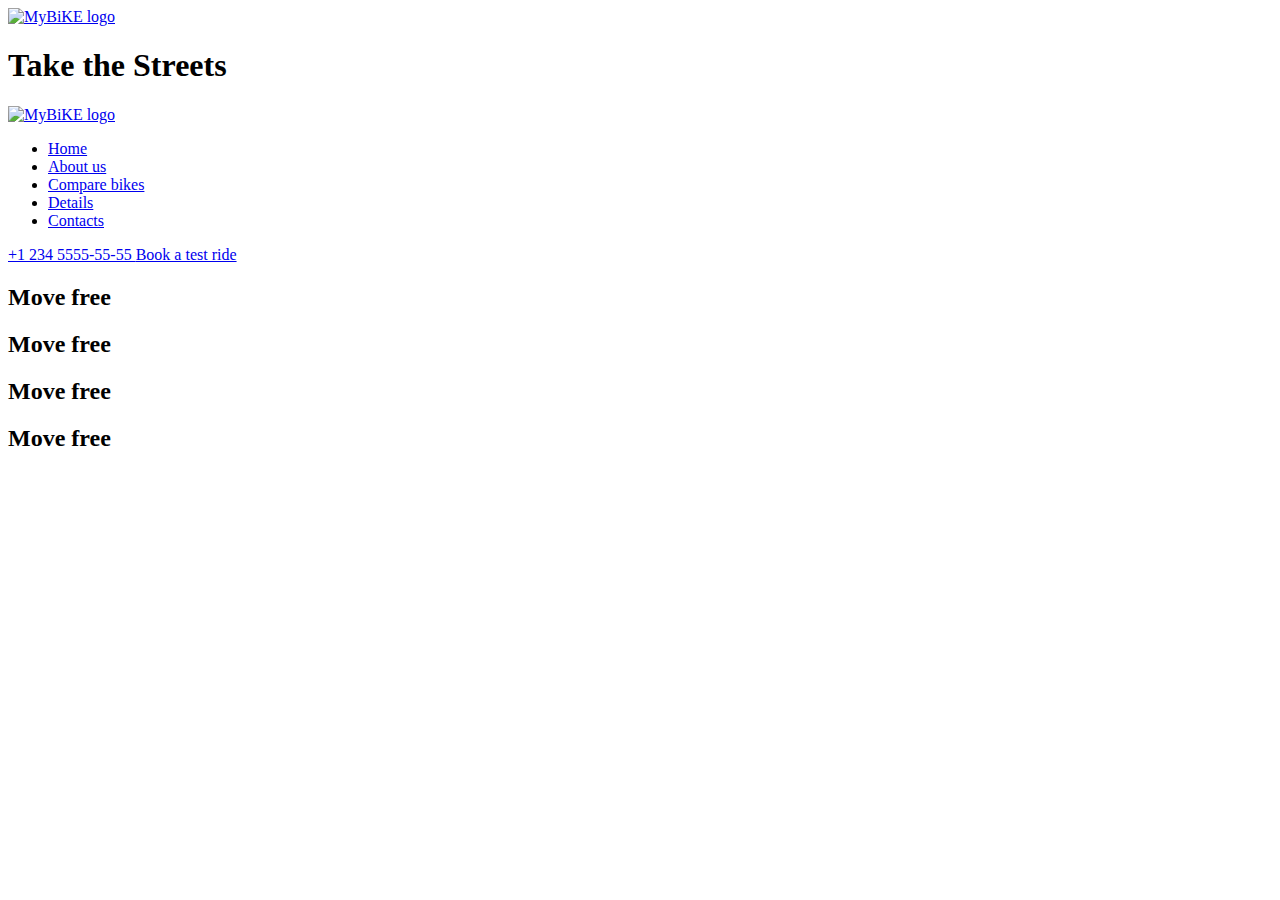
==== src/index.html @ 3254f663 "initial solution" ====
<!DOCTYPE html>
<html lang="en" class="page">
  <head>
    <meta charset="UTF-8">
    <meta name="viewport" content="width=device-width, initial-scale=1.0">
    <title>MyBiKE</title>
    <link rel="preconnect" href="https://fonts.googleapis.com">
    <link rel="preconnect" href="https://fonts.gstatic.com" crossorigin>
    <link href="https://fonts.googleapis.com/css2?family=Poppins:wght@400;500;600;700&family=Roboto:wght@100;300;500&display=swap" rel="stylesheet">
    <link rel="stylesheet" type="text/css" href="styles/main.css">
    <script src="scripts/main.js" defer></script>
  </head>
  <body class="page__body">
    <header class="header">
      <div class="top-bar">
        <a href="#" class="top-bar__logo">
          <img src="image/logo.png" alt="MyBiKE logo">
        </a>

        <div class="top-bar__icons">
          <a href="#" class="icon icon--phone"></a>
          <a href="#menu" class="icon icon--menu"></a>
        </div>
      </div>
      <div class="header_bottom">
        <h1 class="header__title">Take the Streets</h1>
      </div>
    </header>

    <aside class="menu page__menu" id="menu">
      <div class="top-bar menu__top">
        <a href="#" class="top-bar__logo">
          <img src="image/logo-menu.png" alt="MyBiKE logo">
        </a>

        <a href="#" class="icon icon--close"></a>
      </div>

      <div class="menu__content">
        <nav class="nav menu__nav">
          <ul class="nav__list">
            <li class="nav__item">
              <a class="nav__link" href="#">Home</a>
            </li>
            <li class="nav__item">
              <a class="nav__link" href="#about-us">About us</a>
            </li>
            <li class="nav__item">
              <a class="nav__link" href="#compare-bikes">Compare bikes</a>
            </li>
            <li class="nav__item">
              <a class="nav__link" href="#details">Details</a>
            </li>
            <li class="nav__item">
              <a class="nav__link" href="#contacts">Contacts</a>
            </li>
          </ul>
        </nav>
        <a href="tel:+1 234 5555-55-55" class="menu__phone-number">
          +1 234 5555-55-55
        </a>
        <a href="tel:+1 234 5555-55-55" class="menu__book-test-drive">
          Book a test ride
        </a>
      </div>
    </aside>

    <main class="main">

      <section class="about-us" id="about-us">
        <h2>Move free</h2>
      </section>

      <section class="compare-bikes" id="compare-bikes">
        <h2>Move free</h2>
      </section>

      <section class="details" id="details">
        <h2>Move free</h2>
      </section>

      <section class="contacts" id="contacts">
        <h2>Move free</h2>
      </section>

      <footer>

      </footer>
    </main>
  </body>
</html>
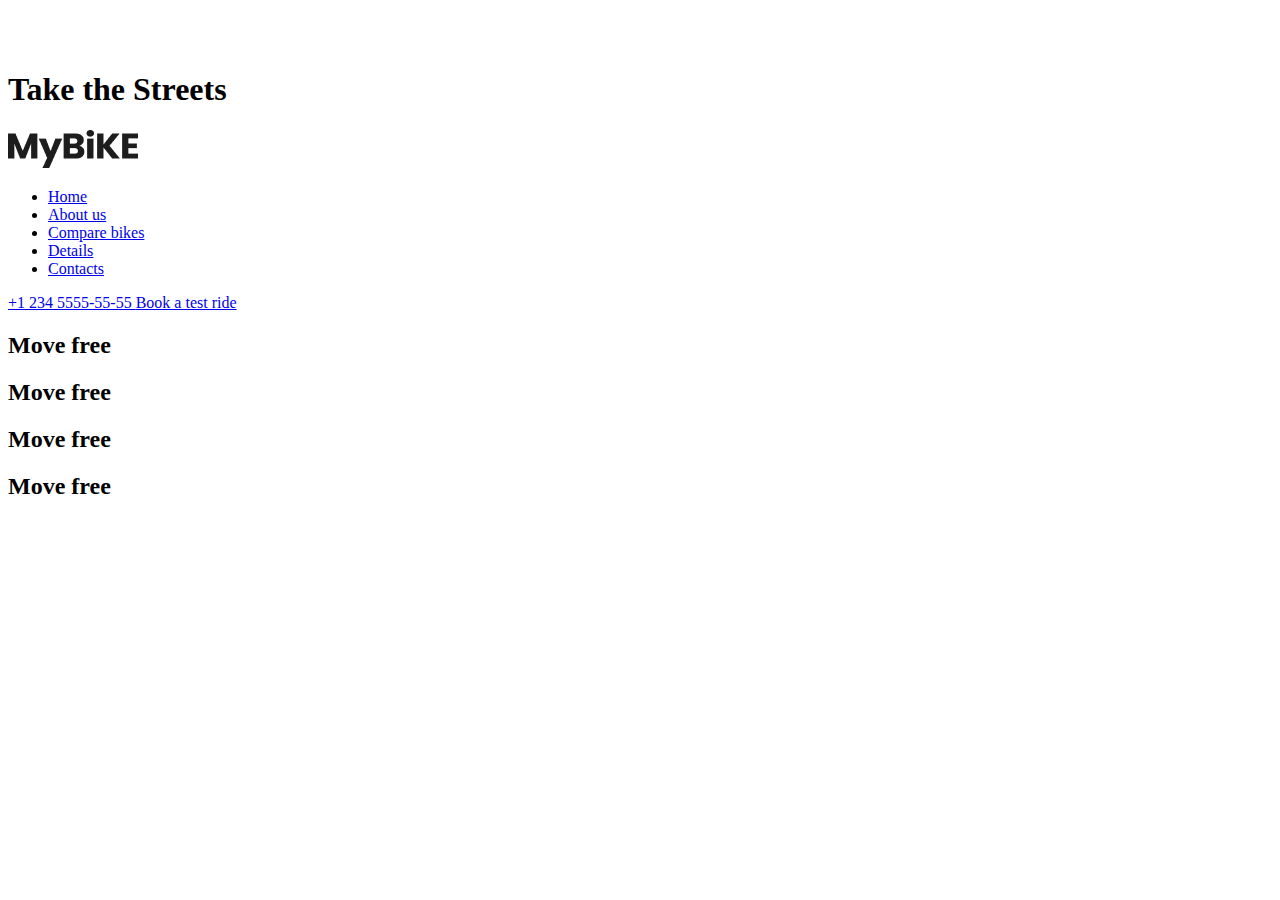
==== commit 40cb80b0: "add scss" ====
--- a/src/index.html
+++ b/src/index.html
@@ -5,9 +5,9 @@
     <meta name="viewport" content="width=device-width, initial-scale=1.0">
     <title>MyBiKE</title>
     <link rel="preconnect" href="https://fonts.googleapis.com">
-    <link rel="preconnect" href="https://fonts.gstatic.com" crossorigin>
+    <link rel="preconnect" href="https://fonts.gstatic.com">
     <link href="https://fonts.googleapis.com/css2?family=Poppins:wght@400;500;600;700&family=Roboto:wght@100;300;500&display=swap" rel="stylesheet">
-    <link rel="stylesheet" type="text/css" href="styles/main.css">
+    <link rel="stylesheet" href="styles/main.scss">
     <script src="scripts/main.js" defer></script>
   </head>
   <body class="page__body">
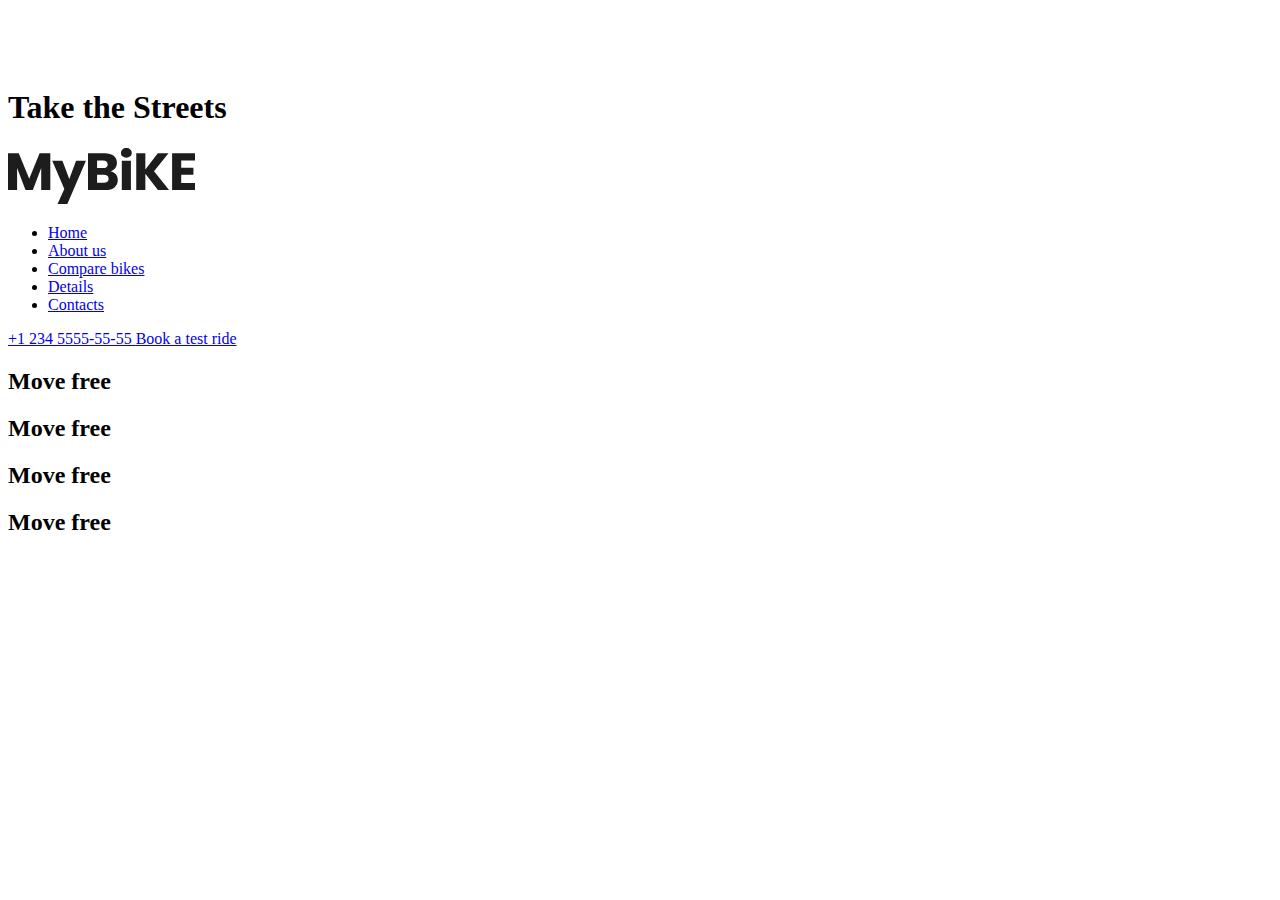
==== commit 6aff97d7: "add animations" ====
--- a/src/index.html
+++ b/src/index.html
@@ -13,8 +13,12 @@
   <body class="page__body">
     <header class="header">
       <div class="top-bar">
-        <a href="#" class="top-bar__logo">
-          <img src="image/logo.png" alt="MyBiKE logo">
+        <a href="#" class="top-bar__logo-link">
+          <img
+            class="top-bar__logo"
+            src="image/logo.svg"
+            alt="MyBiKE logo"
+          >
         </a>
 
         <div class="top-bar__icons">
@@ -29,8 +33,12 @@
 
     <aside class="menu page__menu" id="menu">
       <div class="top-bar menu__top">
-        <a href="#" class="top-bar__logo">
-          <img src="image/logo-menu.png" alt="MyBiKE logo">
+        <a href="#" class="top-bar__logo-link">
+          <img
+            class="top-bar__logo"
+            src="image/logo-menu.svg"
+            alt="MyBiKE logo"
+          >
         </a>
 
         <a href="#" class="icon icon--close"></a>
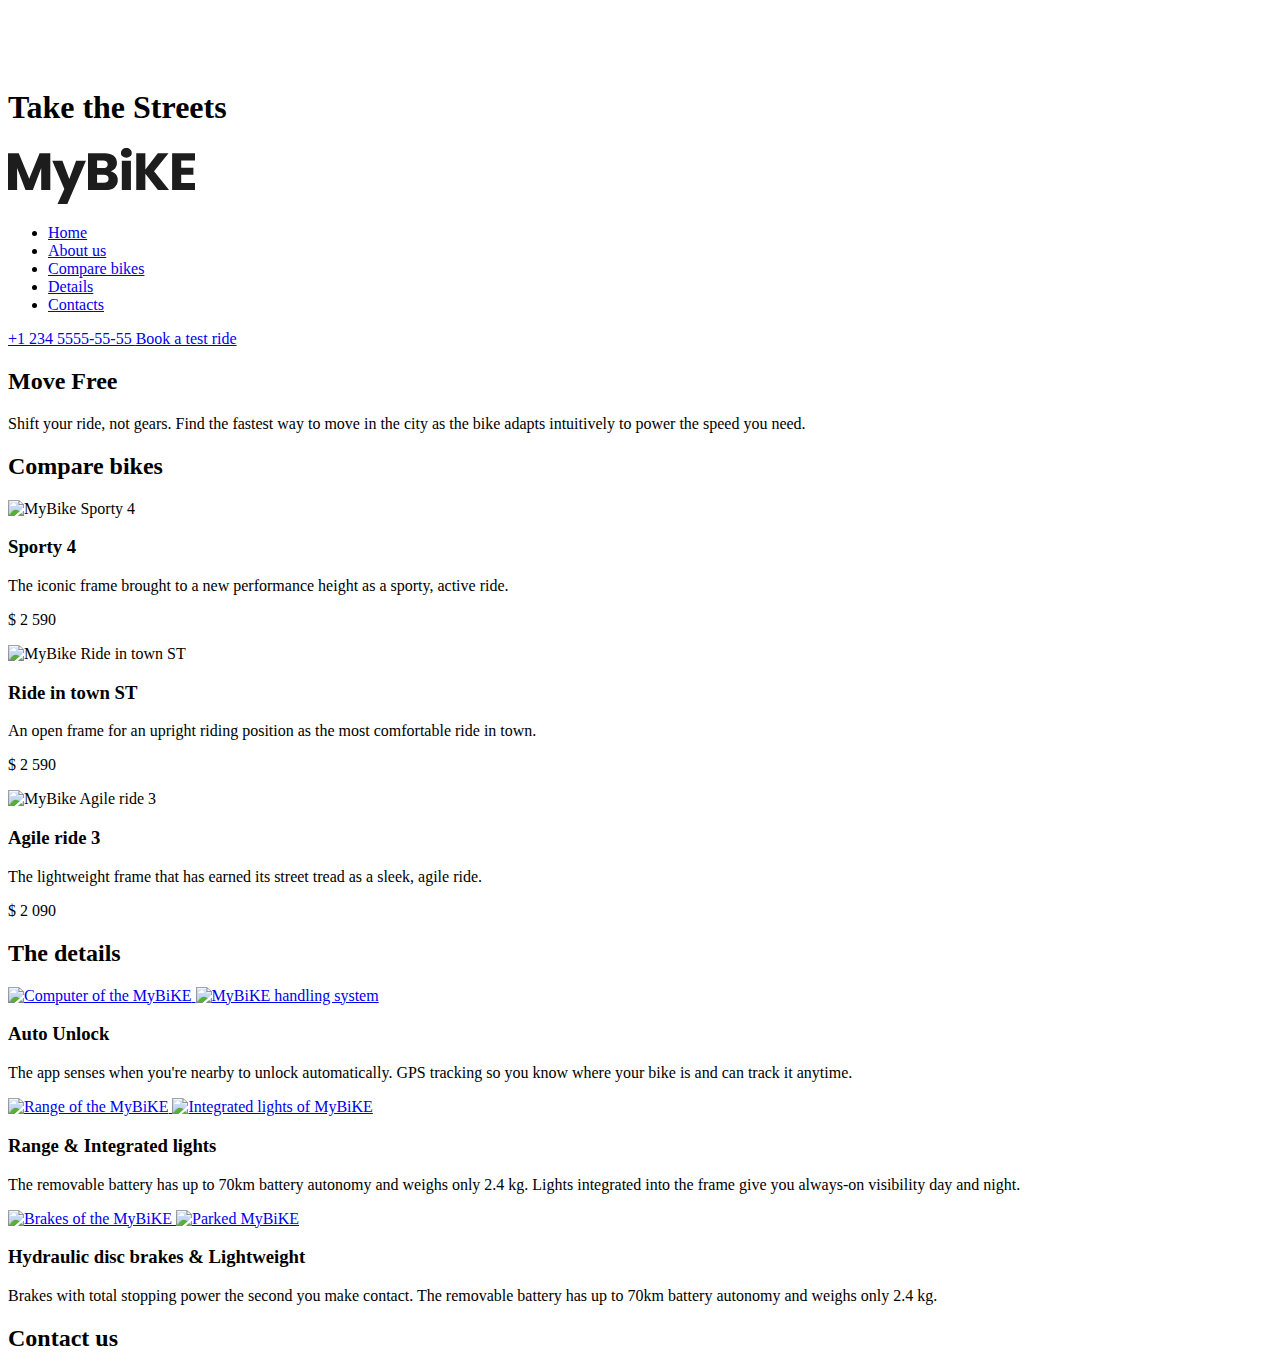
==== commit 504d8b72: "video lessons" ====
--- a/src/index.html
+++ b/src/index.html
@@ -12,88 +12,223 @@
   </head>
   <body class="page__body">
     <header class="header">
-      <div class="top-bar">
-        <a href="#" class="top-bar__logo-link">
-          <img
-            class="top-bar__logo"
-            src="image/logo.svg"
-            alt="MyBiKE logo"
-          >
-        </a>
-
-        <div class="top-bar__icons">
-          <a href="#" class="icon icon--phone"></a>
-          <a href="#menu" class="icon icon--menu"></a>
-        </div>
-      </div>
-      <div class="header_bottom">
-        <h1 class="header__title">Take the Streets</h1>
+      <div class="container">
+        <div class="header__content">
+          <div class="top-bar">
+            <a href="#" class="top-bar__logo-link">
+              <img
+                class="top-bar__logo"
+                src="image/logo.svg"
+                alt="MyBiKE logo"
+              >
+            </a>
+            <div class="top-bar__icons">
+              <a href="#" class="icon icon--phone"></a>
+              <a href="#menu" class="icon icon--menu"></a>
+            </div>
+          </div>
+          <div class="header_bottom">
+            <h1 class="header__title">Take the Streets</h1>
+          </div>
+        </div>
       </div>
     </header>
 
     <aside class="menu page__menu" id="menu">
-      <div class="top-bar menu__top">
-        <a href="#" class="top-bar__logo-link">
-          <img
-            class="top-bar__logo"
-            src="image/logo-menu.svg"
-            alt="MyBiKE logo"
-          >
-        </a>
-
-        <a href="#" class="icon icon--close"></a>
-      </div>
-
-      <div class="menu__content">
-        <nav class="nav menu__nav">
-          <ul class="nav__list">
-            <li class="nav__item">
-              <a class="nav__link" href="#">Home</a>
-            </li>
-            <li class="nav__item">
-              <a class="nav__link" href="#about-us">About us</a>
-            </li>
-            <li class="nav__item">
-              <a class="nav__link" href="#compare-bikes">Compare bikes</a>
-            </li>
-            <li class="nav__item">
-              <a class="nav__link" href="#details">Details</a>
-            </li>
-            <li class="nav__item">
-              <a class="nav__link" href="#contacts">Contacts</a>
-            </li>
-          </ul>
-        </nav>
-        <a href="tel:+1 234 5555-55-55" class="menu__phone-number">
-          +1 234 5555-55-55
-        </a>
-        <a href="tel:+1 234 5555-55-55" class="menu__book-test-drive">
-          Book a test ride
-        </a>
+      <div class="container">
+        <div class="top-bar menu__top">
+          <a href="#" class="top-bar__logo-link">
+            <img
+              class="top-bar__logo"
+              src="image/logo-menu.svg"
+              alt="MyBiKE logo"
+            >
+          </a>
+          <a href="#" class="icon icon--close"></a>
+        </div>
+        <div class="menu__bottom">
+          <nav class="nav menu__nav">
+            <ul class="nav__list">
+              <li class="nav__item">
+                <a class="nav__link" href="#">Home</a>
+              </li>
+              <li class="nav__item">
+                <a class="nav__link" href="#about-us">About us</a>
+              </li>
+              <li class="nav__item">
+                <a class="nav__link" href="#compare-bikes">Compare bikes</a>
+              </li>
+              <li class="nav__item">
+                <a class="nav__link" href="#details">Details</a>
+              </li>
+              <li class="nav__item">
+                <a class="nav__link" href="#contacts">Contacts</a>
+              </li>
+            </ul>
+          </nav>
+          <a href="tel:+1 234 5555-55-55" class="menu__phone-number">
+            +1 234 5555-55-55
+          </a>
+          <a href="tel:+1 234 5555-55-55" class="menu__book-test-drive">
+            Book a test ride
+          </a>
+        </div>
       </div>
     </aside>
 
     <main class="main">
-
-      <section class="about-us" id="about-us">
-        <h2>Move free</h2>
-      </section>
-
-      <section class="compare-bikes" id="compare-bikes">
-        <h2>Move free</h2>
-      </section>
-
-      <section class="details" id="details">
-        <h2>Move free</h2>
-      </section>
-
-      <section class="contacts" id="contacts">
-        <h2>Move free</h2>
-      </section>
-
-      <footer>
-
-      </footer>
+      <div class="container">
+        <div class="main__content">
+          <section class="about-us" id="about-us">
+            <h2 class="
+              section-title
+              section-title--align-left
+              about-us__title
+            ">
+              Move Free
+            </h2>
+
+            <div class="about-us__content">
+              <p class="about-us__description">
+                Shift your ride, not gears. Find the fastest way to move in the city
+                as the bike adapts intuitively to power the speed you need.
+              </p>
+            </div>
+          </section>
+
+          <section class="compare" id="compare-bikes">
+            <h2 class="section-title">Compare bikes</h2>
+            <div class="compare__bikes">
+              <article class="product compare__bike">
+                <img
+                  src="image/products/product-1.png"
+                  alt="MyBike Sporty 4"
+                  class="product__photo"
+                >
+                <h3 class="product__title">Sporty 4</h3>
+                <p class="prodcut_description">
+                  The iconic frame brought to a new
+                  performance height as a sporty, active ride.
+                </p>
+                <p class="product_price">$ 2 590</p>
+              </article>
+              <article class="product compare__bike">
+                <img
+                  src="image/products/product-2.png"
+                  alt="MyBike Ride in town ST"
+                  class="product__photo"
+                  width="280px"
+                >
+                <h3 class="product__title">Ride in town ST</h3>
+                <p class="prodcut_description">
+                  An open frame for an upright riding position
+                  as the most comfortable ride in town.
+                </p>
+                <p class="product_price">$ 2 590</p>
+              </article>
+              <article class="product compare__bike">
+                <img
+                  src="image/products/product-3.png"
+                  alt="MyBike Agile ride 3"
+                  class="product__photo"
+                  width="280px"
+                >
+                <h3 class="product__title">Agile ride 3</h3>
+                <p class="prodcut_description">
+                  The lightweight frame that has earned
+                  its street tread as a sleek, agile ride.
+                </p>
+                <p class="product_price">$ 2 090</p>
+              </article>
+            </div>
+          </section>
+
+          <section class="details" id="details">
+            <h2 class="section-title">The details</h2>
+            <div class="details__wrapper">
+              <article class="detail">
+                <div class="detail__photos">
+                  <a href="#" class="detail__link detail__link--wide">
+                    <img
+                      src="image/details/details-1-1.png"
+                      alt="Computer of the MyBiKE"
+                      class="detail__photo">
+                  </a>
+
+                  <a href="#" class="detail__link detail__link--square">
+                    <img
+                      src="image/details/details-1-2.png"
+                      alt="MyBiKE handling system"
+                      class="detail__photo">
+                  </a>
+                </div>
+
+                <h3 class="detail__title">Auto Unlock</h3>
+                <p class="detail__description">
+                  The app senses when you're nearby to unlock automatically.
+                  GPS tracking so you know where your bike is and can track it anytime.
+                </p>
+              </article>
+
+              <article class="detail">
+                <div class="detail__photos">
+                  <a href="#" class="detail__link detail__link--wide">
+                    <img
+                      src="image/details/details-2-1.png"
+                      alt="Range of the MyBiKE"
+                      class="detail__photo">
+                  </a>
+
+                  <a href="#" class="detail__link detail__link--square">
+                    <img
+                      src="image/details/details-2-2.png"
+                      alt="Integrated lights of MyBiKE"
+                      class="detail__photo">
+                  </a>
+                </div>
+
+                <h3 class="detail__title">Range & Integrated lights</h3>
+                <p class="detail__description">
+                  The removable battery has up to 70km battery autonomy and weighs only 2.4 kg.
+                  Lights integrated into the frame give you always-on visibility day and night.
+                </p>
+              </article>
+
+              <article class="detail">
+                <div class="detail__photos">
+                  <a href="#" class="detail__link detail__link--square">
+                    <img
+                      src="image/details/details-3-1.png"
+                      alt="Brakes of the MyBiKE"
+                      class="detail__photo">
+                  </a>
+                  
+                  <a href="#" class="detail__link detail__link--wide">
+                    <img
+                      src="image/details/details-3-2.png"
+                      alt="Parked MyBiKE"
+                      class="detail__photo">
+                  </a>
+                </div>
+
+                <h3 class="detail__title">Hydraulic disc brakes & Lightweight</h3>
+                <p class="detail__description">
+                  Brakes with total stopping power the second you make contact.
+                  The removable battery has up to 70km battery autonomy and weighs only 2.4 kg.
+                </p>
+              </article>
+            </div>
+          </section>
+
+          <section class="contacts" id="contacts">
+            <h2 class="section-title">Contact us</h2>
+          </section>
+        </div>
+      </div>
     </main>
+
+    <footer>
+
+    </footer>
   </body>
 </html>
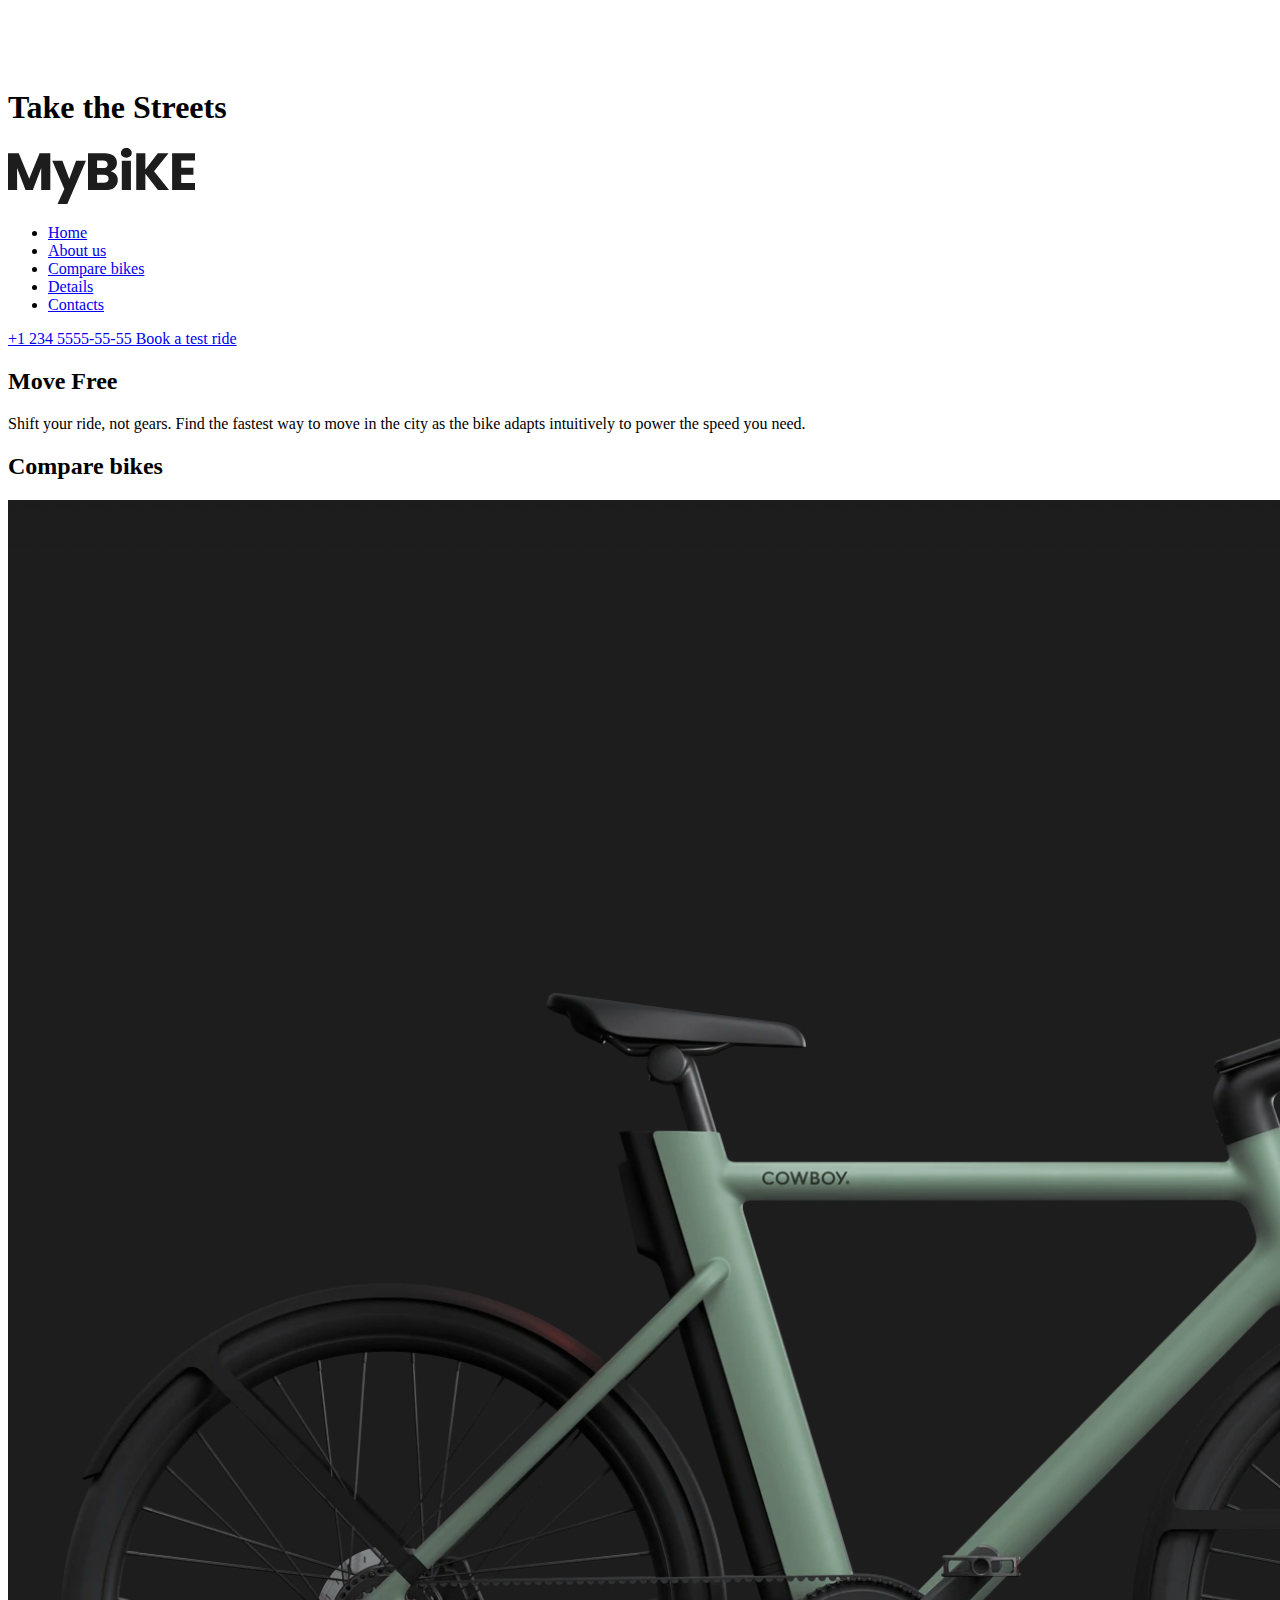
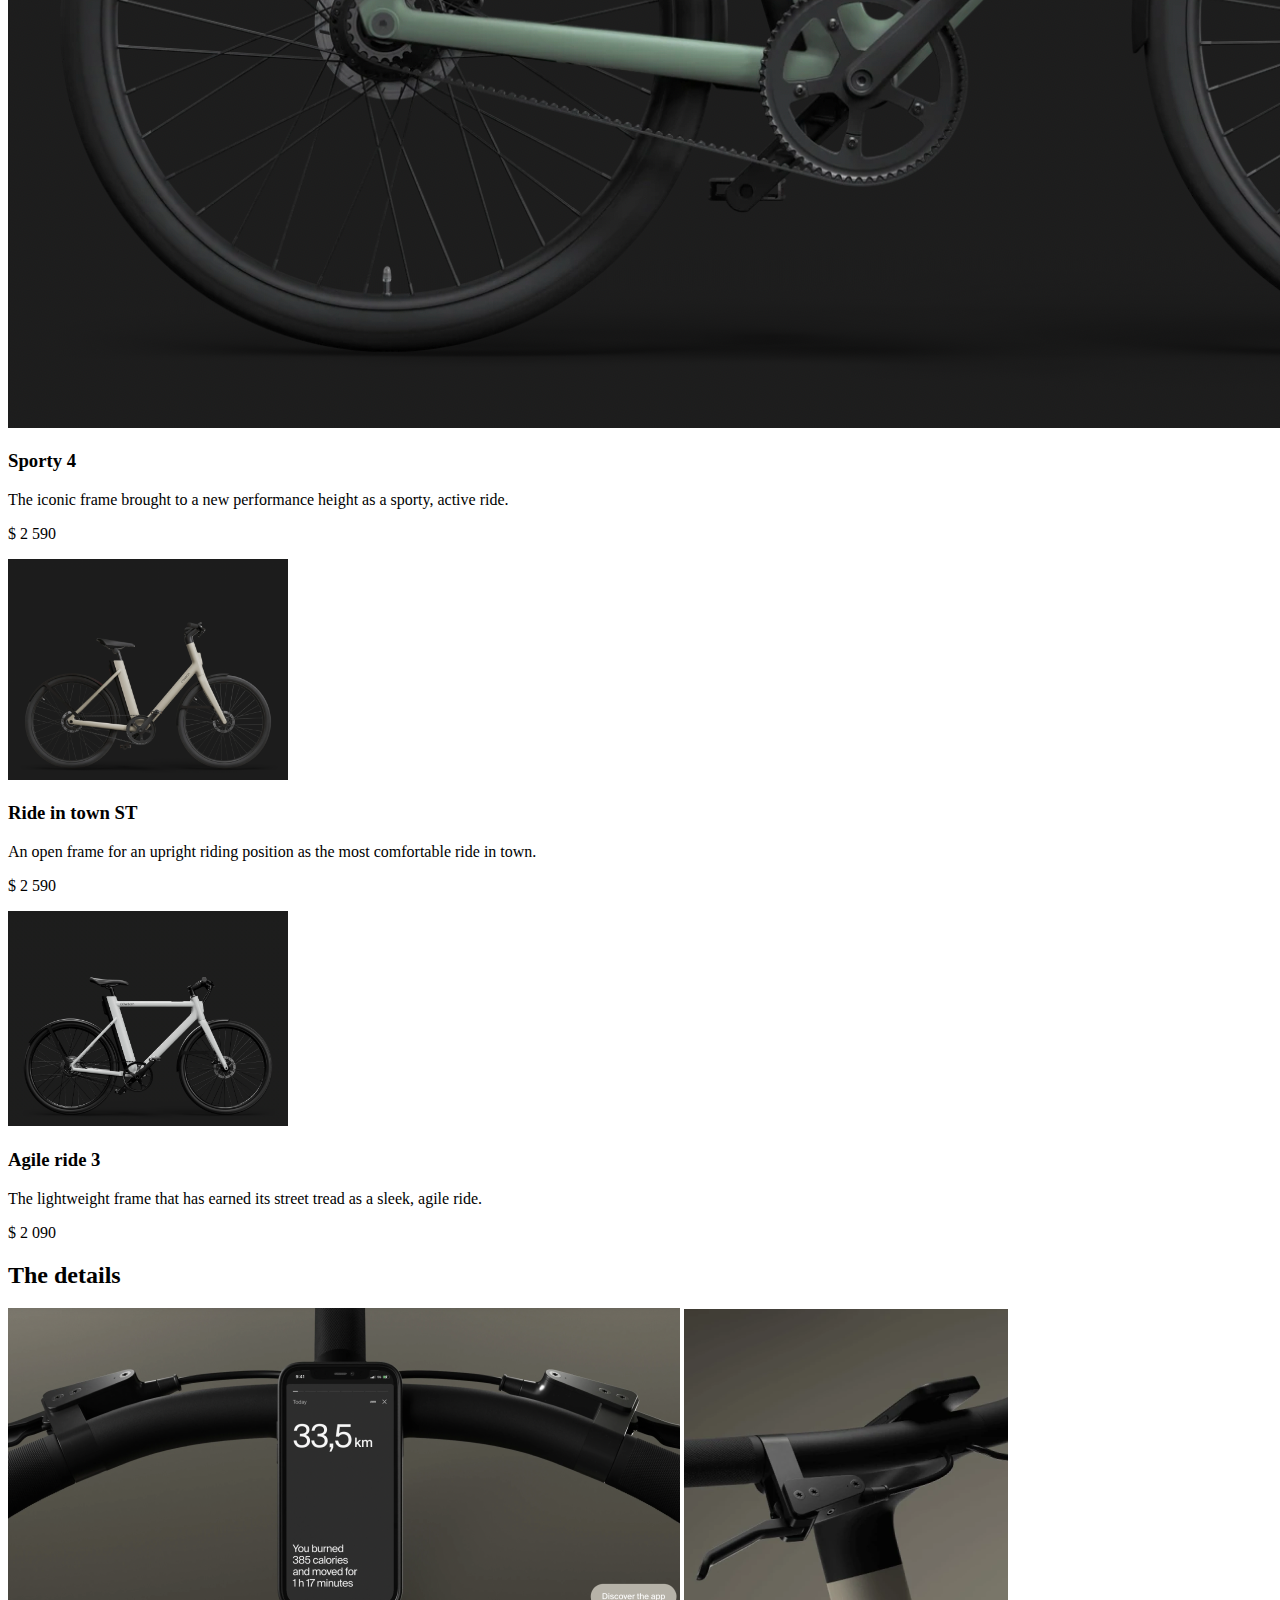
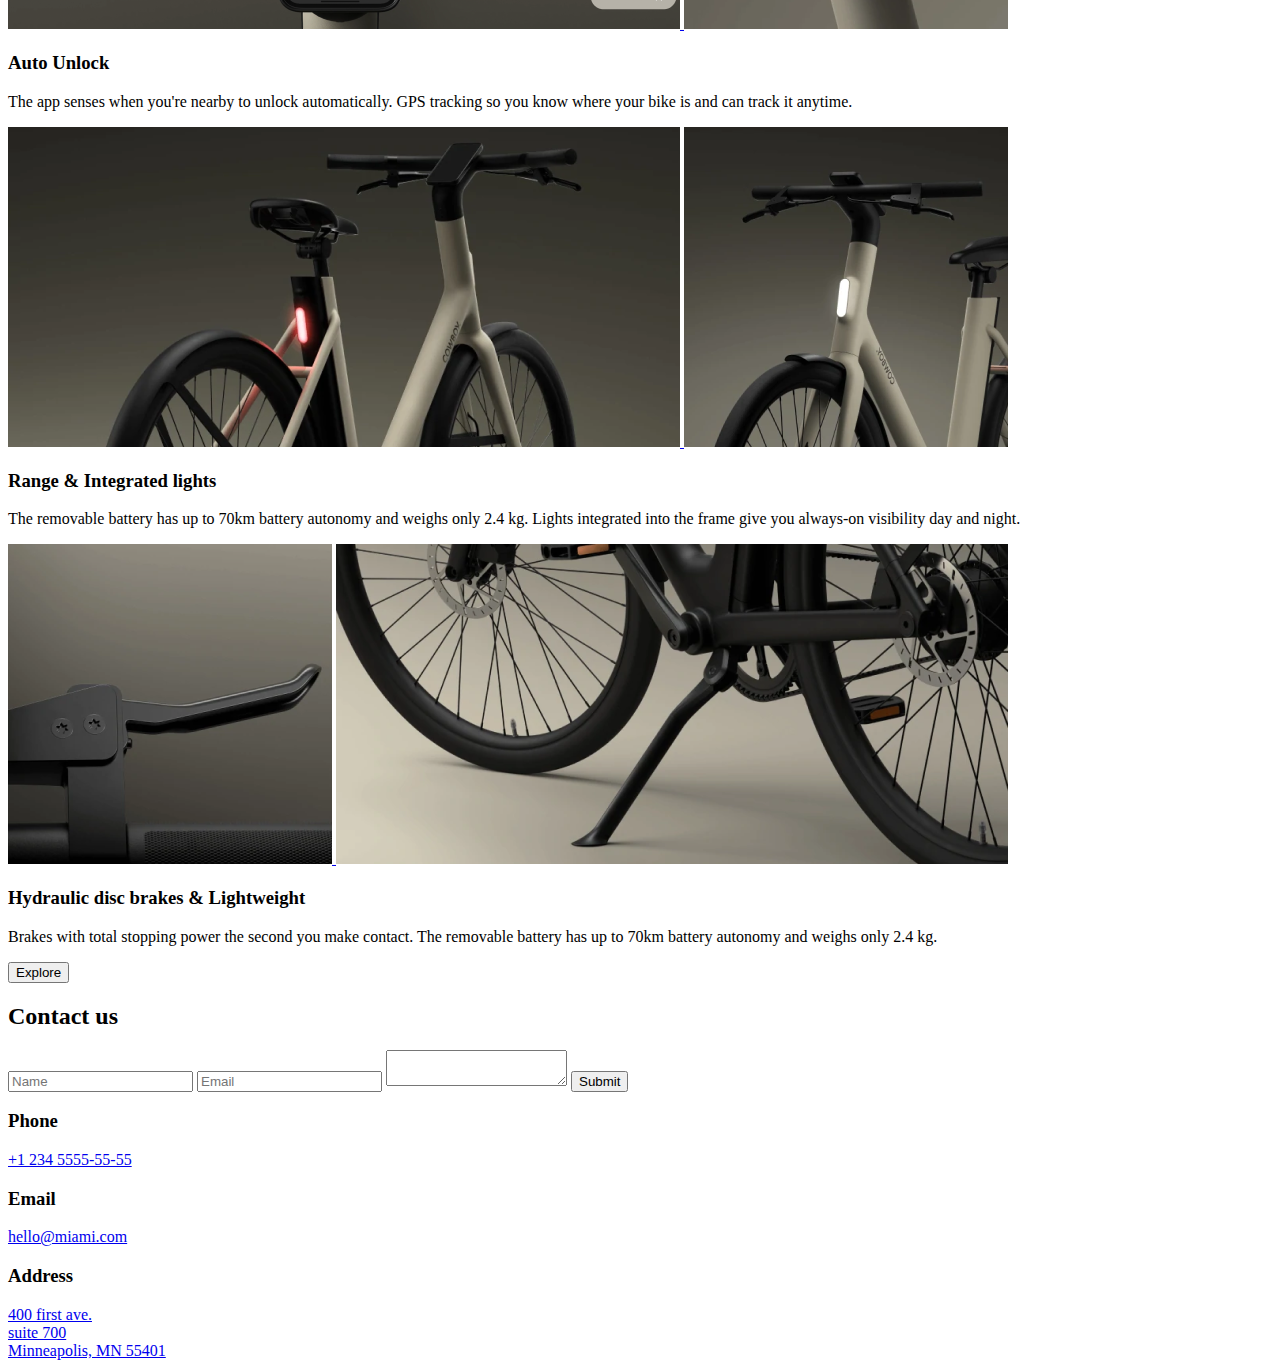
==== commit 49c91c4a: "final solution" ====
--- a/src/index.html
+++ b/src/index.html
@@ -9,6 +9,11 @@
     <link href="https://fonts.googleapis.com/css2?family=Poppins:wght@400;500;600;700&family=Roboto:wght@100;300;500&display=swap" rel="stylesheet">
     <link rel="stylesheet" href="styles/main.scss">
     <script src="scripts/main.js" defer></script>
+    <link
+      rel="icon"
+      type="image/x-icon"
+      href="icons/favicon.png"
+    >
   </head>
   <body class="page__body">
     <header class="header">
@@ -23,7 +28,7 @@
               >
             </a>
             <div class="top-bar__icons">
-              <a href="#" class="icon icon--phone"></a>
+              <a href="tel:+1.234.5555.55.55" class="icon icon--phone"></a>
               <a href="#menu" class="icon icon--menu"></a>
             </div>
           </div>
@@ -202,7 +207,7 @@
                       alt="Brakes of the MyBiKE"
                       class="detail__photo">
                   </a>
-                  
+
                   <a href="#" class="detail__link detail__link--wide">
                     <img
                       src="image/details/details-3-2.png"
@@ -217,18 +222,83 @@
                   The removable battery has up to 70km battery autonomy and weighs only 2.4 kg.
                 </p>
               </article>
+              <div class="details__explore">
+                <div class="explore-container">
+                  <button class="button">Explore</button>
+                </div>
+              </div>
             </div>
           </section>
 
           <section class="contacts" id="contacts">
-            <h2 class="section-title">Contact us</h2>
+            <h2 class="section-title contacts__title">Contact us</h2>
+            <div class="contacts__form">
+              <form onsubmit="this.reset(); return false;"class="form">
+                <input
+                  id="name"
+                  type="text"
+                  class="form__field form__field--short"
+                  placeholder="Name"
+                  required
+                >
+                <input
+                  id="email"
+                  type="email"
+                  class="form__field form__field--short"
+                  placeholder="Email"
+                  required
+                >
+                <textarea
+                  name="message"
+                  id="message"
+                  class="form__field form__field--long"
+                  placeholder="Message"
+                  required
+                  >
+                </textarea>
+                <button type="submit" class="button form__field">
+                  Submit
+                </button>
+              </form>
+            </div>
+            <div class="contacts__links">
+              <div class="contact">
+                <h3 class="contact__name">Phone</h3>
+                <a
+                  href="tel:+1.234.5555.55.55"
+                  class="contact__link"
+                >
+                  +1 234 5555-55-55
+                </a>
+              </div>
+
+              <div class="contact">
+                <h3 class="contact__name">Email</h3>
+                <a
+                  href="mailto:hello@miami.com"
+                  class="contact__link"
+                >
+                  hello@miami.com
+                </a>
+              </div>
+
+              <div class="contact">
+                <h3 class="contact__name">Address</h3>
+                <a
+                  href="https://maps.app.goo.gl/wvGer4M6ycugHwYb7"
+                  target="_blank"
+                  class="contact__link"
+                >
+                  400 first ave. <br> suite 700 <br> Minneapolis, MN 55401
+                </a>
+              </div>
+            </div>
           </section>
         </div>
       </div>
     </main>
 
-    <footer>
-
+    <footer class="footer">
     </footer>
   </body>
 </html>
